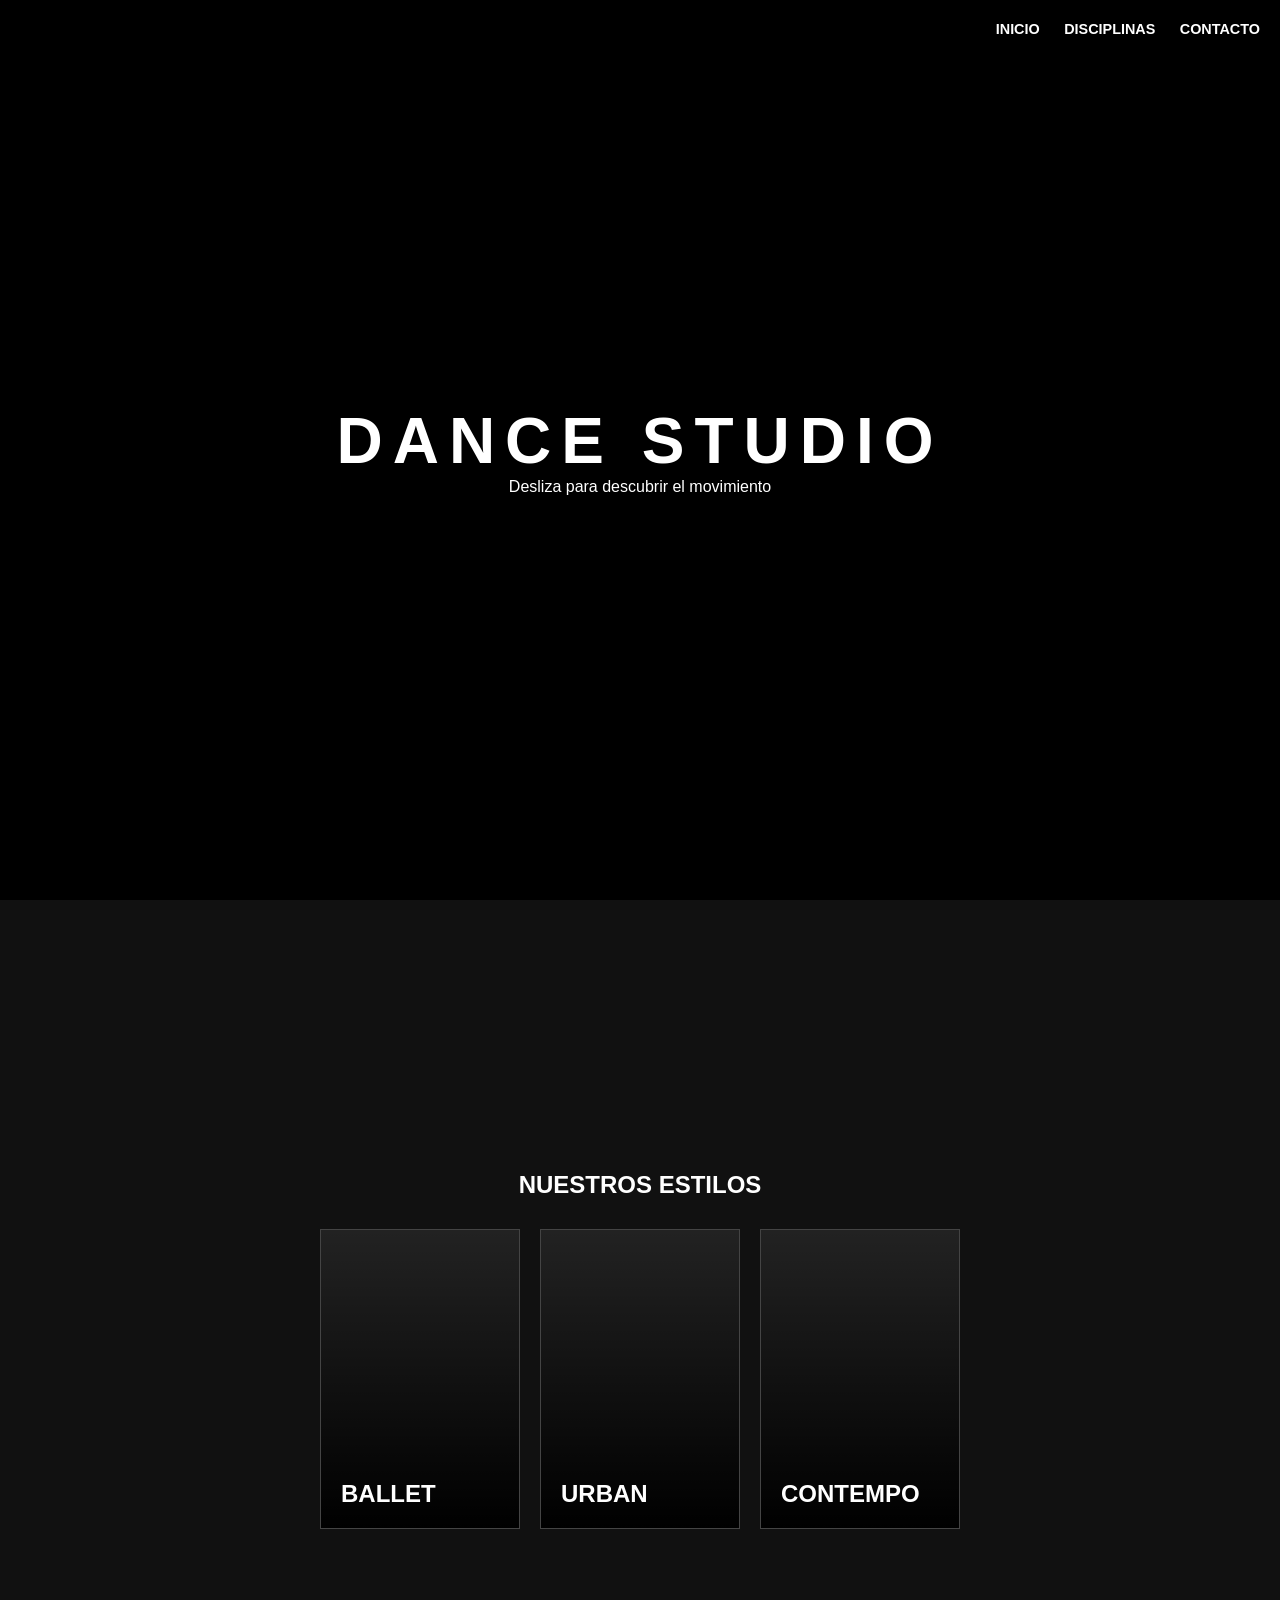
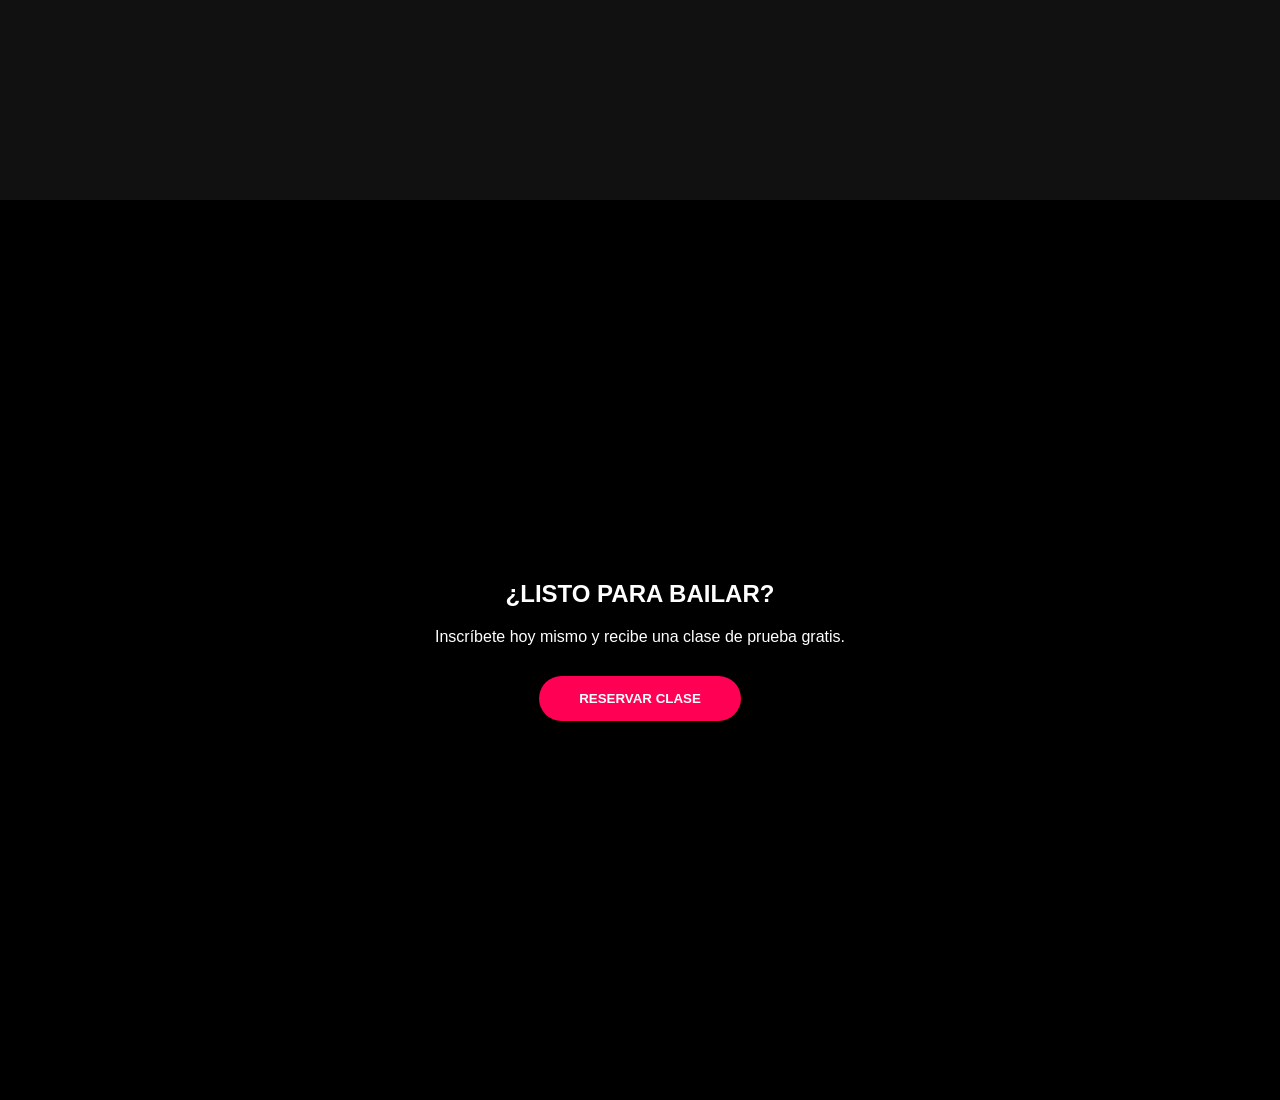
==== index.html @ d3e0ed10 "Add initial HTML structure for dance studio site Initial commit of the dance studio website layout w" ====
<!DOCTYPE html>
<html lang="es">
<head>
    <meta charset="UTF-8">
    <title>Academia de Danza | Flow</title>
    <style>
        /* CONFIGURACIÓN BÁSICA */
        * { margin: 0; padding: 0; box-sizing: border-box; }
        body {
            font-family: 'Arial', sans-serif;
            background: #000;
            color: white;
            /* Esto hace que el scroll se detenga "pegado" en cada sección */
            scroll-snap-type: y mandatory;
            overflow-y: scroll;
            height: 100vh;
        }

        section {
            height: 100vh;
            display: flex;
            flex-direction: column;
            align-items: center;
            justify-content: center;
            scroll-snap-align: start; /* El "iman" del scroll */
            position: relative;
            padding: 20px;
        }

        /* SECCIÓN 1: BIENVENIDA (PARALLAX CSS) */
        .hero {
            background: linear-gradient(rgba(0,0,0,0.5), rgba(0,0,0,0.5)), 
                        url('https://images.unsplash.com/photo-1508700115892-45ecd05ae2ad?q=80&w=1000');
            background-size: cover;
            background-attachment: fixed; /* Esto crea el efecto Parallax básico */
            background-position: center;
        }

        .hero h1 {
            font-size: 4rem;
            letter-spacing: 10px;
            animation: aparecer 2s ease-out;
        }

        /* SECCIÓN 2: ESTILOS (SELECTOR INTERACTIVO) */
        .estilos { background: #111; }

        .contenedor-cartas {
            display: flex;
            gap: 20px;
            margin-top: 30px;
        }

        .carta {
            width: 200px;
            height: 300px;
            background: #222;
            border: 1px solid #444;
            display: flex;
            align-items: flex-end;
            padding: 20px;
            transition: all 0.5s ease; /* La magia de la interacción */
            cursor: pointer;
            position: relative;
            overflow: hidden;
        }

        /* Al pasar el mouse, la carta se estira */
        .carta:hover {
            width: 350px;
            border-color: #ff0055;
            box-shadow: 0 0 20px #ff0055;
        }

        .carta h3 {
            z-index: 2;
            font-size: 1.5rem;
        }

        /* Animación simple */
        @keyframes aparecer {
            from { opacity: 0; transform: translateY(30px); }
            to { opacity: 1; transform: translateY(0); }
        }

        /* MENÚ DE NAVEGACIÓN FIJO */
        nav {
            position: fixed;
            top: 20px;
            right: 20px;
            z-index: 100;
        }

        nav a {
            color: white;
            text-decoration: none;
            margin-left: 20px;
            font-weight: bold;
            font-size: 0.9rem;
            border-bottom: 2px solid transparent;
            transition: 0.3s;
        }

        nav a:hover { border-color: #ff0055; }

    </style>
</head>
<body>

    <nav>
        <a href="#inicio">INICIO</a>
        <a href="#estilos">DISCIPLINAS</a>
        <a href="#contacto">CONTACTO</a>
    </nav>

    <section id="inicio" class="hero">
        <h1>DANCE STUDIO</h1>
        <p>Desliza para descubrir el movimiento</p>
    </section>

    <section id="estilos" class="estilos">
        <h2>NUESTROS ESTILOS</h2>
        <div class="contenedor-cartas">
            <div class="carta" style="background-image: linear-gradient(transparent, black), url('https://images.unsplash.com/photo-1518834107812-67b0b7c58434?w=400'); background-size: cover;">
                <h3>BALLET</h3>
            </div>
            <div class="carta" style="background-image: linear-gradient(transparent, black), url('https://images.unsplash.com/photo-1535525153412-5a42439a210d?w=400'); background-size: cover;">
                <h3>URBAN</h3>
            </div>
            <div class="carta" style="background-image: linear-gradient(transparent, black), url('https://images.unsplash.com/photo-1508700115892-45ecd05ae2ad?w=400'); background-size: cover;">
                <h3>CONTEMPO</h3>
            </div>
        </div>
    </section>

    <section id="contacto">
        <h2>¿LISTO PARA BAILAR?</h2>
        <p style="margin-top: 20px;">Inscríbete hoy mismo y recibe una clase de prueba gratis.</p>
        <button style="margin-top: 30px; padding: 15px 40px; background: #ff0055; border: none; color: white; font-weight: bold; cursor: pointer; border-radius: 50px;">RESERVAR CLASE</button>
    </section>

</body>
</html>
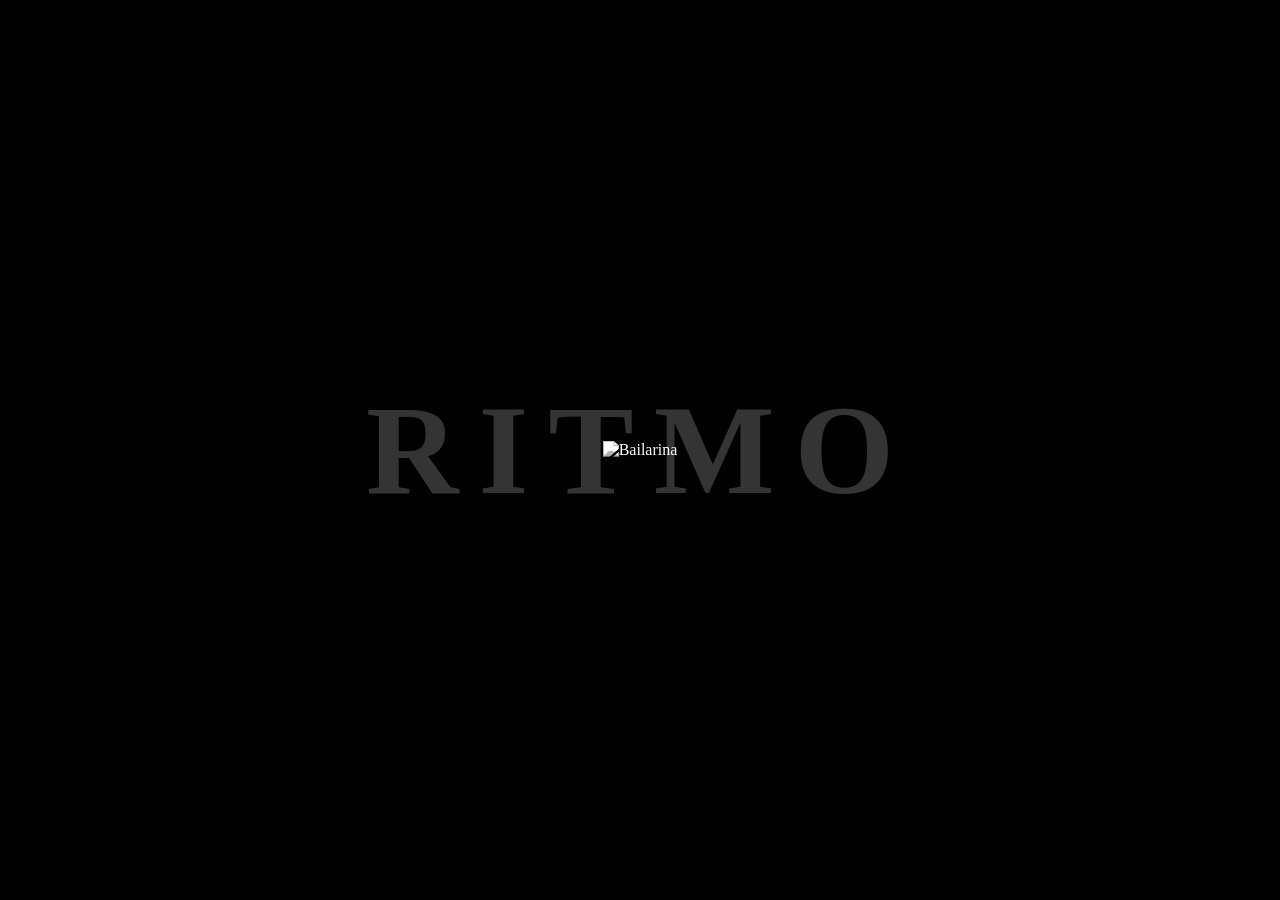
==== commit ef8da691: "Rename metaforico.html to index.html" ====
--- a/index.html
+++ b/index.html
@@ -2,142 +2,44 @@
 <html lang="es">
 <head>
     <meta charset="UTF-8">
-    <title>Academia de Danza | Flow</title>
-    <style>
-        /* CONFIGURACIÓN BÁSICA */
-        * { margin: 0; padding: 0; box-sizing: border-box; }
-        body {
-            font-family: 'Arial', sans-serif;
-            background: #000;
-            color: white;
-            /* Esto hace que el scroll se detenga "pegado" en cada sección */
-            scroll-snap-type: y mandatory;
-            overflow-y: scroll;
-            height: 100vh;
-        }
-
-        section {
-            height: 100vh;
-            display: flex;
-            flex-direction: column;
-            align-items: center;
-            justify-content: center;
-            scroll-snap-align: start; /* El "iman" del scroll */
-            position: relative;
-            padding: 20px;
-        }
-
-        /* SECCIÓN 1: BIENVENIDA (PARALLAX CSS) */
-        .hero {
-            background: linear-gradient(rgba(0,0,0,0.5), rgba(0,0,0,0.5)), 
-                        url('https://images.unsplash.com/photo-1508700115892-45ecd05ae2ad?q=80&w=1000');
-            background-size: cover;
-            background-attachment: fixed; /* Esto crea el efecto Parallax básico */
-            background-position: center;
-        }
-
-        .hero h1 {
-            font-size: 4rem;
-            letter-spacing: 10px;
-            animation: aparecer 2s ease-out;
-        }
-
-        /* SECCIÓN 2: ESTILOS (SELECTOR INTERACTIVO) */
-        .estilos { background: #111; }
-
-        .contenedor-cartas {
-            display: flex;
-            gap: 20px;
-            margin-top: 30px;
-        }
-
-        .carta {
-            width: 200px;
-            height: 300px;
-            background: #222;
-            border: 1px solid #444;
-            display: flex;
-            align-items: flex-end;
-            padding: 20px;
-            transition: all 0.5s ease; /* La magia de la interacción */
-            cursor: pointer;
-            position: relative;
-            overflow: hidden;
-        }
-
-        /* Al pasar el mouse, la carta se estira */
-        .carta:hover {
-            width: 350px;
-            border-color: #ff0055;
-            box-shadow: 0 0 20px #ff0055;
-        }
-
-        .carta h3 {
-            z-index: 2;
-            font-size: 1.5rem;
-        }
-
-        /* Animación simple */
-        @keyframes aparecer {
-            from { opacity: 0; transform: translateY(30px); }
-            to { opacity: 1; transform: translateY(0); }
-        }
-
-        /* MENÚ DE NAVEGACIÓN FIJO */
-        nav {
-            position: fixed;
-            top: 20px;
-            right: 20px;
-            z-index: 100;
-        }
-
-        nav a {
-            color: white;
-            text-decoration: none;
-            margin-left: 20px;
-            font-weight: bold;
-            font-size: 0.9rem;
-            border-bottom: 2px solid transparent;
-            transition: 0.3s;
-        }
-
-        nav a:hover { border-color: #ff0055; }
-
-    </style>
+    <meta name="viewport" content="width=device-width, initial-scale=1.0">
+    <title>Academia Metafórica | El Movimiento</title>
+    
+    <link rel="stylesheet" href="style.css">
 </head>
 <body>
 
-    <nav>
-        <a href="#inicio">INICIO</a>
-        <a href="#estilos">DISCIPLINAS</a>
-        <a href="#contacto">CONTACTO</a>
-    </nav>
+    <div class="parallax-container">
+        
+        <div class="parallax-layer layer-bg"></div>
 
-    <section id="inicio" class="hero">
-        <h1>DANCE STUDIO</h1>
-        <p>Desliza para descubrir el movimiento</p>
-    </section>
+        <div class="parallax-layer layer-text">
+            <h1>RITMO</h1>
+        </div>
 
-    <section id="estilos" class="estilos">
-        <h2>NUESTROS ESTILOS</h2>
-        <div class="contenedor-cartas">
-            <div class="carta" style="background-image: linear-gradient(transparent, black), url('https://images.unsplash.com/photo-1518834107812-67b0b7c58434?w=400'); background-size: cover;">
-                <h3>BALLET</h3>
-            </div>
-            <div class="carta" style="background-image: linear-gradient(transparent, black), url('https://images.unsplash.com/photo-1535525153412-5a42439a210d?w=400'); background-size: cover;">
-                <h3>URBAN</h3>
-            </div>
-            <div class="carta" style="background-image: linear-gradient(transparent, black), url('https://images.unsplash.com/photo-1508700115892-45ecd05ae2ad?w=400'); background-size: cover;">
-                <h3>CONTEMPO</h3>
+        <div class="parallax-layer layer-dancer">
+            <img src="https://images.unsplash.com/photo-1508700115892-45ecd05ae2ad?q=80&w=800" alt="Bailarina">
+        </div>
+
+        <div class="content-section">
+            <h2>NUESTRA FILOSOFÍA</h2>
+            <div class="grid-conceptos">
+                <div class="concepto">
+                    <h3>EL CUERPO</h3>
+                    <p>"Buscamos la consciencia de cada músculo, convirtiendo la anatomía en un instrumento de expresión pura."</p>
+                </div>
+                <div class="concepto">
+                    <h3>EL ESPACIO</h3>
+                    <p>"No solo nos movemos en el escenario, esculpimos el aire a nuestro alrededor con cada coreografía."</p>
+                </div>
+                <div class="concepto">
+                    <h3>EL TIEMPO</h3>
+                    <p>"Domina el silencio entre los beats. Bailar es controlar el flujo del tiempo con el movimiento."</p>
+                </div>
             </div>
         </div>
-    </section>
 
-    <section id="contacto">
-        <h2>¿LISTO PARA BAILAR?</h2>
-        <p style="margin-top: 20px;">Inscríbete hoy mismo y recibe una clase de prueba gratis.</p>
-        <button style="margin-top: 30px; padding: 15px 40px; background: #ff0055; border: none; color: white; font-weight: bold; cursor: pointer; border-radius: 50px;">RESERVAR CLASE</button>
-    </section>
+    </div>
 
 </body>
 </html>
--- a/style.css
+++ b/style.css
@@ -0,0 +1,120 @@
+/* =========================================
+   1. CONFIGURACIÓN DEL "ESCENARIO" 3D
+========================================= */
+body, html {
+    margin: 0;
+    padding: 0;
+    height: 100%;
+    overflow: hidden; /* Oculta el scroll general del body */
+    background-color: #050505;
+    color: white;
+    font-family: 'Times New Roman', Times, serif; /* Tipografía clásica/artística */
+}
+
+/* Contenedor principal que activa la cámara 3D */
+.parallax-container {
+    perspective: 1px; /* Crea la profundidad de campo */
+    height: 100vh;
+    overflow-x: hidden;
+    overflow-y: auto; /* El scroll sucede internamente aquí */
+}
+
+/* =========================================
+   2. DEFINICIÓN DE CAPAS PARALLAX
+========================================= */
+.parallax-layer {
+    position: absolute;
+    top: 0; right: 0; bottom: 0; left: 0;
+    display: flex;
+    align-items: center;
+    justify-content: center;
+    pointer-events: none; /* Permite hacer clic a través de las capas */
+}
+
+/* --- CAPA 1: EL FONDO PROFUNDO (MÁS LENTO) --- */
+.layer-bg {
+    transform: translateZ(-2px) scale(3); /* Se aleja y se agranda para cubrir la pantalla */
+    z-index: 1;
+    background-image: 
+        linear-gradient(rgba(0,0,0,0.8), rgba(0,0,0,0.5)),
+        url('https://images.unsplash.com/photo-1547153760-18fc86324498?q=80&w=1600'); 
+    background-size: cover;
+    background-position: center;
+}
+
+/* --- CAPA 2: EL TEXTO EVOCADOR (VELOCIDAD MEDIA) --- */
+.layer-text {
+    transform: translateZ(-1px) scale(2); /* Profundidad intermedia */
+    z-index: 2;
+    text-align: center;
+}
+
+.layer-text h1 {
+    font-size: 8rem;
+    text-transform: uppercase;
+    letter-spacing: 20px;
+    opacity: 0.2; /* Efecto semitransparente / fantasma */
+    margin: 0;
+}
+
+/* --- CAPA 3: LA FIGURA HUMANA (VELOCIDAD NORMAL) --- */
+.layer-dancer {
+    transform: translateZ(0); /* Primer plano, se mueve con el scroll normal */
+    z-index: 3;
+    mix-blend-mode: screen; /* Fusión artística de luces con el fondo */
+}
+
+.layer-dancer img {
+    max-height: 80vh;
+    filter: grayscale(100%) brightness(1.2);
+    /* Degradado para desvanecer la parte inferior de la imagen */
+    mask-image: linear-gradient(to bottom, black 80%, transparent 100%);
+    -webkit-mask-image: linear-gradient(to bottom, black 80%, transparent 100%);
+}
+
+/* =========================================
+   3. SECCIÓN DE CONTENIDO (FUERA DEL 3D)
+========================================= */
+.content-section {
+    position: relative;
+    z-index: 10; /* Se asegura de pasar por encima del escenario parallax */
+    background: #050505;
+    padding: 100px 10%;
+    margin-top: 100vh; /* Empuja el contenido para que empiece después de la portada */
+}
+
+.content-section h2 {
+    font-size: 3rem;
+    border-bottom: 1px solid rgba(255,255,255,0.2);
+    padding-bottom: 20px;
+    margin-bottom: 40px;
+    font-weight: normal;
+}
+
+.grid-conceptos {
+    display: flex;
+    gap: 40px;
+}
+
+.concepto {
+    flex: 1;
+    padding: 20px;
+    border-left: 1px solid rgba(255,255,255,0.1);
+    transition: 0.3s; /* Transición suave para el hover */
+}
+
+.concepto:hover {
+    background: rgba(255,255,255,0.03);
+    border-left-color: white; /* Ilumina el borde izquierdo al pasar el mouse */
+}
+
+.concepto h3 { 
+    font-size: 1.5rem; 
+    margin-bottom: 15px; 
+}
+
+.concepto p { 
+    line-height: 1.8; 
+    color: #ccc; 
+    font-style: italic;
+}
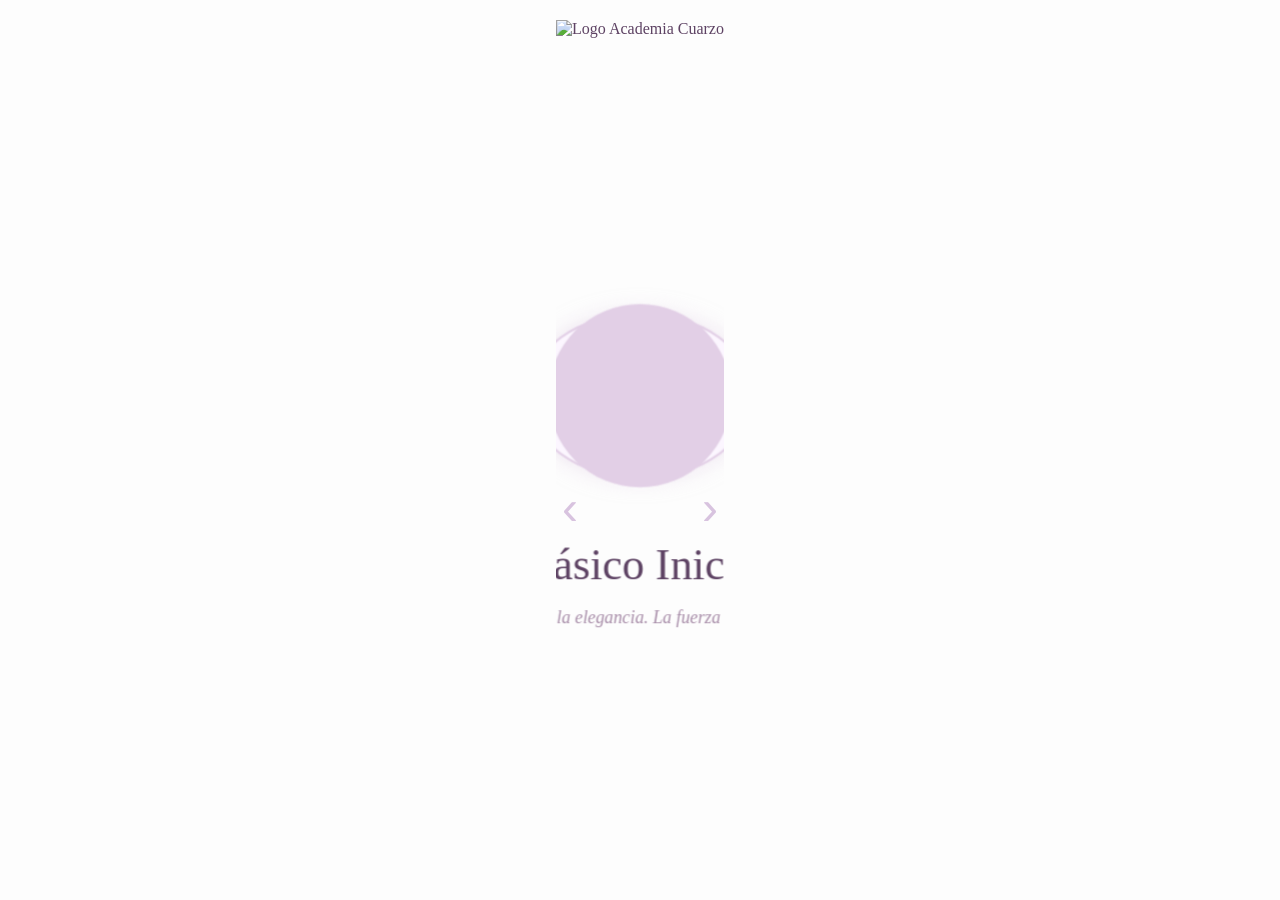
==== commit 2d413835: "Update title and add styles for carousel layout" ====
--- a/index.html
+++ b/index.html
@@ -3,43 +3,257 @@
 <head>
     <meta charset="UTF-8">
     <meta name="viewport" content="width=device-width, initial-scale=1.0">
-    <title>Academia Metafórica | El Movimiento</title>
-    
-    <link rel="stylesheet" href="style.css">
+    <title>Academia Cuarzo | Movimiento Etéreo</title>
+    <style>
+        /* --- CONFIGURACIÓN GENERAL --- */
+        body, html {
+            margin: 0;
+            padding: 0;
+            height: 100%;
+            overflow: hidden;
+            background-color: #fdfdfd; /* Fondo casi blanco */
+            color: #5d4263; /* Color de texto malva delicado */
+            font-family: 'Times New Roman', Times, serif; /* Tipografía elegante */
+            display: flex;
+            flex-direction: column;
+            align-items: center;
+        }
+
+        /* --- HEADER Y LOGO --- */
+        header {
+            width: 100%;
+            padding: 20px 0;
+            text-align: center;
+            background-color: rgba(253, 253, 253, 0.95);
+            z-index: 100;
+        }
+
+        header img {
+            max-height: 50px;
+        }
+
+        /* --- CARRUSEL CENTRAL METAFÓRICO --- */
+        .carrusel-container {
+            flex: 1;
+            width: 100%;
+            display: flex;
+            align-items: center;
+            justify-content: center;
+            perspective: 1000px;
+            overflow: hidden;
+            position: relative;
+        }
+
+        /* Objeto central dinámico (Cristal de Cuarzo y Bailarina Etérea) */
+        .carrusel-item {
+            position: absolute;
+            width: 300px;
+            height: 300px;
+            transform-style: preserve-3d;
+            transition: transform 1s ease, opacity 1s ease;
+            opacity: 0;
+            pointer-events: none; /* Dejamos pasar clics al fondo si es necesario */
+            display: flex;
+            flex-direction: column;
+            align-items: center;
+            justify-content: center;
+        }
+
+        .active {
+            opacity: 1;
+            transform: translateZ(100px);
+            pointer-events: auto;
+        }
+
+        /* Marcador de posición para el cristal de cuarzo central */
+        .quartz-facets {
+            width: 200px;
+            height: 200px;
+            background-color: #fcf6ff;
+            border-radius: 50%;
+            border: 2px solid #e2cfe6;
+            box-shadow: 0 0 20px rgba(226, 207, 230, 0.5);
+            margin-bottom: 20px;
+            position: relative;
+        }
+
+        /* Marcador de posición para la silueta etérea del bailarín */
+        .dancer-silhouette {
+            position: absolute;
+            top: 50%;
+            left: 50%;
+            transform: translate(-50%, -50%);
+            width: 150px;
+            height: 150px;
+            background-color: #e2cfe6;
+            border-radius: 50%;
+            opacity: 0.5;
+            transition: opacity 1s ease, transform 1s ease;
+        }
+
+        .active .dancer-silhouette {
+            opacity: 1;
+            transform: translate(-50%, -50%) scale(1.1);
+        }
+
+        /* --- NAVEGACIÓN Y TEXTO DINÁMICO --- */
+        .nav-buttons {
+            position: absolute;
+            top: 50%;
+            width: 100%;
+            display: flex;
+            justify-content: space-between;
+            padding: 0 5%;
+            z-index: 10;
+        }
+
+        .nav-btn {
+            background: none;
+            border: none;
+            font-size: 3rem;
+            color: #d8c3df;
+            cursor: pointer;
+            transition: color 0.3s ease;
+        }
+
+        .nav-btn:hover {
+            color: #5d4263;
+        }
+
+        /* Texto de la disciplina (animación de escritura) */
+        .discipline-text {
+            text-align: center;
+            opacity: 0;
+            transition: opacity 1s ease, transform 1s ease;
+            transform: translateY(20px);
+        }
+
+        .active .discipline-text {
+            opacity: 1;
+            transform: translateY(0);
+        }
+
+        .discipline-text h2 {
+            font-size: 2.5rem;
+            font-weight: normal;
+            margin-bottom: 10px;
+        }
+
+        .discipline-text p {
+            font-size: 1rem;
+            font-style: italic;
+            color: #a68ba7;
+        }
+
+        /* --- EFECTO DE BARRIDO DE LA BAILARINA (USO DE PSEUDO-ELEMENTOS) --- */
+        .sweep-effect::before {
+            content: '';
+            position: absolute;
+            top: 0;
+            left: 0;
+            width: 100%;
+            height: 100%;
+            background-color: rgba(226, 207, 230, 0.8);
+            opacity: 0;
+            transition: opacity 1s ease;
+            pointer-events: none;
+            z-index: 5;
+        }
+
+        .active.sweep-effect::before {
+            animation: sweepAnimation 1s forwards;
+        }
+
+        @keyframes sweepAnimation {
+            0% { opacity: 0.8; transform: translateX(-100%); }
+            100% { opacity: 0; transform: translateX(0); }
+        }
+
+    </style>
 </head>
 <body>
 
-    <div class="parallax-container">
-        
-        <div class="parallax-layer layer-bg"></div>
-
-        <div class="parallax-layer layer-text">
-            <h1>RITMO</h1>
-        </div>
-
-        <div class="parallax-layer layer-dancer">
-            <img src="https://images.unsplash.com/photo-1508700115892-45ecd05ae2ad?q=80&w=800" alt="Bailarina">
-        </div>
-
-        <div class="content-section">
-            <h2>NUESTRA FILOSOFÍA</h2>
-            <div class="grid-conceptos">
-                <div class="concepto">
-                    <h3>EL CUERPO</h3>
-                    <p>"Buscamos la consciencia de cada músculo, convirtiendo la anatomía en un instrumento de expresión pura."</p>
-                </div>
-                <div class="concepto">
-                    <h3>EL ESPACIO</h3>
-                    <p>"No solo nos movemos en el escenario, esculpimos el aire a nuestro alrededor con cada coreografía."</p>
-                </div>
-                <div class="concepto">
-                    <h3>EL TIEMPO</h3>
-                    <p>"Domina el silencio entre los beats. Bailar es controlar el flujo del tiempo con el movimiento."</p>
-                </div>
-            </div>
-        </div>
-
+    <header>
+        <img src="https://via.placeholder.com/150x50?text=Academia+Cuarzo" alt="Logo Academia Cuarzo">
+    </header>
+
+    <div class="carrusel-container">
+        <div class="carrusel-item active sweep-effect" id="carrusel-item-0">
+            <div class="quartz-facets">
+                <div class="dancer-silhouette"></div>
+            </div>
+            <div class="discipline-text">
+                <h2>Clásico Inicial</h2>
+                <p>La base de la elegancia. La fuerza del cuerpo.</p>
+            </div>
+        </div>
+
+        <div class="carrusel-item" id="carrusel-item-1">
+            <div class="quartz-facets">
+                <div class="dancer-silhouette" style="background-color: #f7e6d7;"></div>
+            </div>
+            <div class="discipline-text">
+                <h2>Jazz Fusion</h2>
+                <p>La energía del ritmo. La explosión del movimiento.</p>
+            </div>
+        </div>
+
+        <div class="carrusel-item" id="carrusel-item-2">
+            <div class="quartz-facets">
+                <div class="dancer-silhouette" style="background-color: #d1e4e3;"></div>
+            </div>
+            <div class="discipline-text">
+                <h2>Contemporáneo</h2>
+                <p>La libertad de expresión. La profundidad de la emoción.</p>
+            </div>
+        </div>
+
+        <div class="carrusel-item" id="carrusel-item-3">
+            <div class="quartz-facets">
+                <div class="dancer-silhouette" style="background-color: #fce4dc;"></div>
+            </div>
+            <div class="discipline-text">
+                <h2>Heels</h2>
+                <p>La sofisticación del estilo. La fuerza de la feminidad.</p>
+            </div>
+        </div>
+
+        <div class="nav-buttons">
+            <button class="nav-btn prev" id="prevBtn">&#8249;</button>
+            <button class="nav-btn next" id="nextBtn">&#8250;</button>
+        </div>
     </div>
+
+    <script>
+        const carruselItems = document.querySelectorAll('.carrusel-item');
+        const prevBtn = document.getElementById('prevBtn');
+        const nextBtn = document.getElementById('nextBtn');
+        let currentItem = 0;
+
+        function updateCarrusel() {
+            carruselItems.forEach((item, index) => {
+                if (index === currentItem) {
+                    item.classList.add('active');
+                } else {
+                    item.classList.remove('active');
+                }
+            });
+        }
+
+        prevBtn.addEventListener('click', () => {
+            currentItem = (currentItem - 1 + carruselItems.length) % carruselItems.length;
+            updateCarrusel();
+        });
+
+        nextBtn.addEventListener('click', () => {
+            currentItem = (currentItem + 1) % carruselItems.length;
+            updateCarrusel();
+        });
+
+        // Inicializar el carrusel
+        updateCarrusel();
+
+    </script>
 
 </body>
 </html>
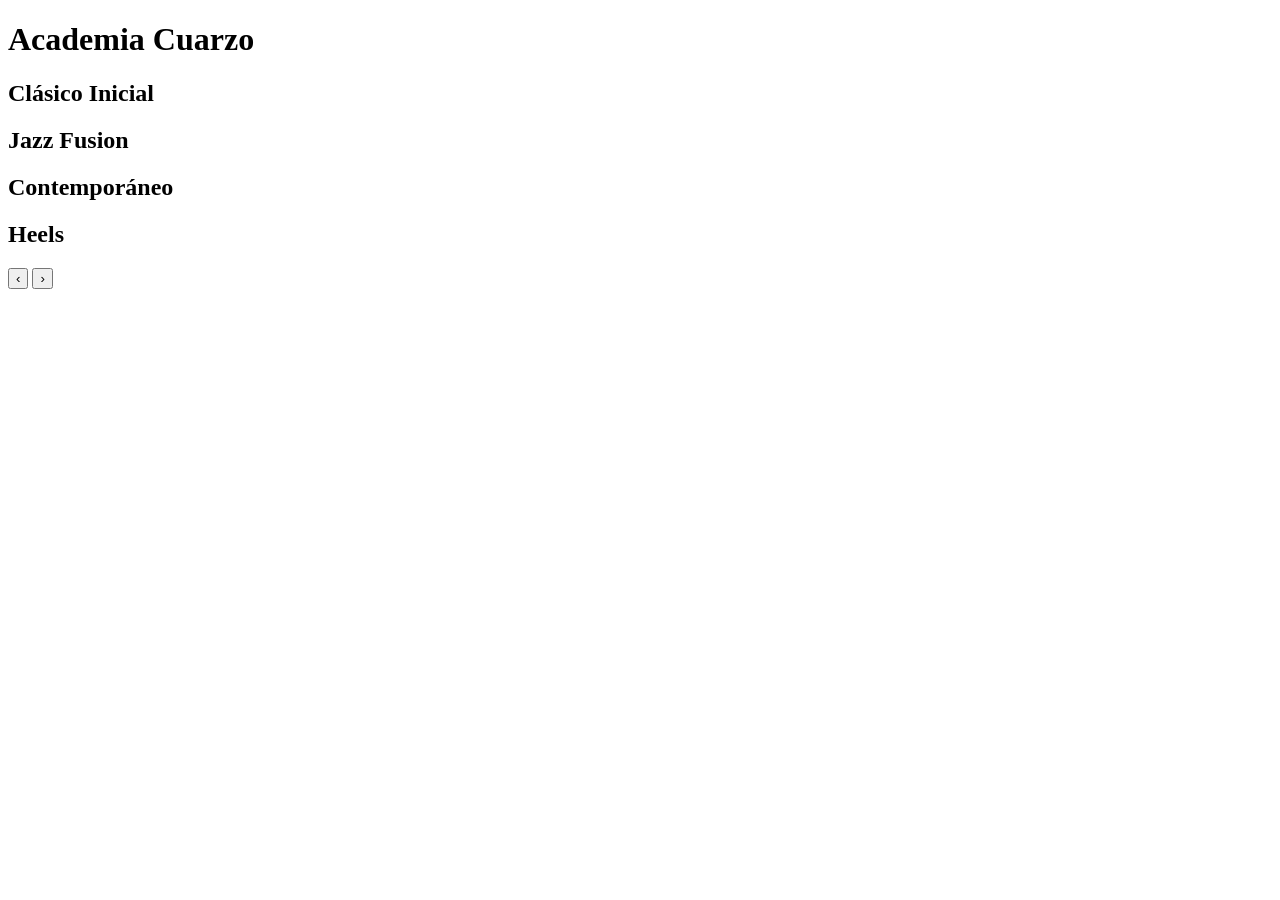
==== commit 1b212ac6: "Refactor carousel structure and update titles" ====
--- a/index.html
+++ b/index.html
@@ -3,256 +3,65 @@
 <head>
     <meta charset="UTF-8">
     <meta name="viewport" content="width=device-width, initial-scale=1.0">
-    <title>Academia Cuarzo | Movimiento Etéreo</title>
-    <style>
-        /* --- CONFIGURACIÓN GENERAL --- */
-        body, html {
-            margin: 0;
-            padding: 0;
-            height: 100%;
-            overflow: hidden;
-            background-color: #fdfdfd; /* Fondo casi blanco */
-            color: #5d4263; /* Color de texto malva delicado */
-            font-family: 'Times New Roman', Times, serif; /* Tipografía elegante */
-            display: flex;
-            flex-direction: column;
-            align-items: center;
-        }
-
-        /* --- HEADER Y LOGO --- */
-        header {
-            width: 100%;
-            padding: 20px 0;
-            text-align: center;
-            background-color: rgba(253, 253, 253, 0.95);
-            z-index: 100;
-        }
-
-        header img {
-            max-height: 50px;
-        }
-
-        /* --- CARRUSEL CENTRAL METAFÓRICO --- */
-        .carrusel-container {
-            flex: 1;
-            width: 100%;
-            display: flex;
-            align-items: center;
-            justify-content: center;
-            perspective: 1000px;
-            overflow: hidden;
-            position: relative;
-        }
-
-        /* Objeto central dinámico (Cristal de Cuarzo y Bailarina Etérea) */
-        .carrusel-item {
-            position: absolute;
-            width: 300px;
-            height: 300px;
-            transform-style: preserve-3d;
-            transition: transform 1s ease, opacity 1s ease;
-            opacity: 0;
-            pointer-events: none; /* Dejamos pasar clics al fondo si es necesario */
-            display: flex;
-            flex-direction: column;
-            align-items: center;
-            justify-content: center;
-        }
-
-        .active {
-            opacity: 1;
-            transform: translateZ(100px);
-            pointer-events: auto;
-        }
-
-        /* Marcador de posición para el cristal de cuarzo central */
-        .quartz-facets {
-            width: 200px;
-            height: 200px;
-            background-color: #fcf6ff;
-            border-radius: 50%;
-            border: 2px solid #e2cfe6;
-            box-shadow: 0 0 20px rgba(226, 207, 230, 0.5);
-            margin-bottom: 20px;
-            position: relative;
-        }
-
-        /* Marcador de posición para la silueta etérea del bailarín */
-        .dancer-silhouette {
-            position: absolute;
-            top: 50%;
-            left: 50%;
-            transform: translate(-50%, -50%);
-            width: 150px;
-            height: 150px;
-            background-color: #e2cfe6;
-            border-radius: 50%;
-            opacity: 0.5;
-            transition: opacity 1s ease, transform 1s ease;
-        }
-
-        .active .dancer-silhouette {
-            opacity: 1;
-            transform: translate(-50%, -50%) scale(1.1);
-        }
-
-        /* --- NAVEGACIÓN Y TEXTO DINÁMICO --- */
-        .nav-buttons {
-            position: absolute;
-            top: 50%;
-            width: 100%;
-            display: flex;
-            justify-content: space-between;
-            padding: 0 5%;
-            z-index: 10;
-        }
-
-        .nav-btn {
-            background: none;
-            border: none;
-            font-size: 3rem;
-            color: #d8c3df;
-            cursor: pointer;
-            transition: color 0.3s ease;
-        }
-
-        .nav-btn:hover {
-            color: #5d4263;
-        }
-
-        /* Texto de la disciplina (animación de escritura) */
-        .discipline-text {
-            text-align: center;
-            opacity: 0;
-            transition: opacity 1s ease, transform 1s ease;
-            transform: translateY(20px);
-        }
-
-        .active .discipline-text {
-            opacity: 1;
-            transform: translateY(0);
-        }
-
-        .discipline-text h2 {
-            font-size: 2.5rem;
-            font-weight: normal;
-            margin-bottom: 10px;
-        }
-
-        .discipline-text p {
-            font-size: 1rem;
-            font-style: italic;
-            color: #a68ba7;
-        }
-
-        /* --- EFECTO DE BARRIDO DE LA BAILARINA (USO DE PSEUDO-ELEMENTOS) --- */
-        .sweep-effect::before {
-            content: '';
-            position: absolute;
-            top: 0;
-            left: 0;
-            width: 100%;
-            height: 100%;
-            background-color: rgba(226, 207, 230, 0.8);
-            opacity: 0;
-            transition: opacity 1s ease;
-            pointer-events: none;
-            z-index: 5;
-        }
-
-        .active.sweep-effect::before {
-            animation: sweepAnimation 1s forwards;
-        }
-
-        @keyframes sweepAnimation {
-            0% { opacity: 0.8; transform: translateX(-100%); }
-            100% { opacity: 0; transform: translateX(0); }
-        }
-
-    </style>
+    <title>Academia Cuarzo</title>
+    <link rel="stylesheet" href="estilo.css">
 </head>
 <body>
 
     <header>
-        <img src="https://via.placeholder.com/150x50?text=Academia+Cuarzo" alt="Logo Academia Cuarzo">
+        <h1 class="logo">Academia Cuarzo</h1>
     </header>
 
-    <div class="carrusel-container">
-        <div class="carrusel-item active sweep-effect" id="carrusel-item-0">
-            <div class="quartz-facets">
-                <div class="dancer-silhouette"></div>
-            </div>
-            <div class="discipline-text">
-                <h2>Clásico Inicial</h2>
-                <p>La base de la elegancia. La fuerza del cuerpo.</p>
-            </div>
+    <main class="carousel">
+        <div class="slide active">
+            <div class="dancer dancer-clasico"></div>
+            <h2 class="discipline">Clásico Inicial</h2>
+        </div>
+        
+        <div class="slide">
+            <div class="dancer dancer-jazz"></div>
+            <h2 class="discipline">Jazz Fusion</h2>
+        </div>
+        
+        <div class="slide">
+            <div class="dancer dancer-contemporaneo"></div>
+            <h2 class="discipline">Contemporáneo</h2>
+        </div>
+        
+        <div class="slide">
+            <div class="dancer dancer-heels"></div>
+            <h2 class="discipline">Heels</h2>
         </div>
 
-        <div class="carrusel-item" id="carrusel-item-1">
-            <div class="quartz-facets">
-                <div class="dancer-silhouette" style="background-color: #f7e6d7;"></div>
-            </div>
-            <div class="discipline-text">
-                <h2>Jazz Fusion</h2>
-                <p>La energía del ritmo. La explosión del movimiento.</p>
-            </div>
-        </div>
-
-        <div class="carrusel-item" id="carrusel-item-2">
-            <div class="quartz-facets">
-                <div class="dancer-silhouette" style="background-color: #d1e4e3;"></div>
-            </div>
-            <div class="discipline-text">
-                <h2>Contemporáneo</h2>
-                <p>La libertad de expresión. La profundidad de la emoción.</p>
-            </div>
-        </div>
-
-        <div class="carrusel-item" id="carrusel-item-3">
-            <div class="quartz-facets">
-                <div class="dancer-silhouette" style="background-color: #fce4dc;"></div>
-            </div>
-            <div class="discipline-text">
-                <h2>Heels</h2>
-                <p>La sofisticación del estilo. La fuerza de la feminidad.</p>
-            </div>
-        </div>
-
-        <div class="nav-buttons">
-            <button class="nav-btn prev" id="prevBtn">&#8249;</button>
-            <button class="nav-btn next" id="nextBtn">&#8250;</button>
-        </div>
-    </div>
+        <button id="prevBtn" class="nav-btn">&#8249;</button>
+        <button id="nextBtn" class="nav-btn">&#8250;</button>
+    </main>
 
     <script>
-        const carruselItems = document.querySelectorAll('.carrusel-item');
+        const slides = document.querySelectorAll('.slide');
         const prevBtn = document.getElementById('prevBtn');
         const nextBtn = document.getElementById('nextBtn');
-        let currentItem = 0;
+        let current = 0;
 
-        function updateCarrusel() {
-            carruselItems.forEach((item, index) => {
-                if (index === currentItem) {
-                    item.classList.add('active');
-                } else {
-                    item.classList.remove('active');
-                }
-            });
+        function updateSlide(newIndex) {
+            slides[current].classList.remove('active');
+            
+            // Este truco reinicia las animaciones de CSS al cambiar de diapositiva
+            void slides[newIndex].offsetWidth; 
+            
+            current = newIndex;
+            slides[current].classList.add('active');
         }
 
         prevBtn.addEventListener('click', () => {
-            currentItem = (currentItem - 1 + carruselItems.length) % carruselItems.length;
-            updateCarrusel();
+            let newIndex = (current === 0) ? slides.length - 1 : current - 1;
+            updateSlide(newIndex);
         });
 
         nextBtn.addEventListener('click', () => {
-            currentItem = (currentItem + 1) % carruselItems.length;
-            updateCarrusel();
+            let newIndex = (current === slides.length - 1) ? 0 : current + 1;
+            updateSlide(newIndex);
         });
-
-        // Inicializar el carrusel
-        updateCarrusel();
-
     </script>
 
 </body>
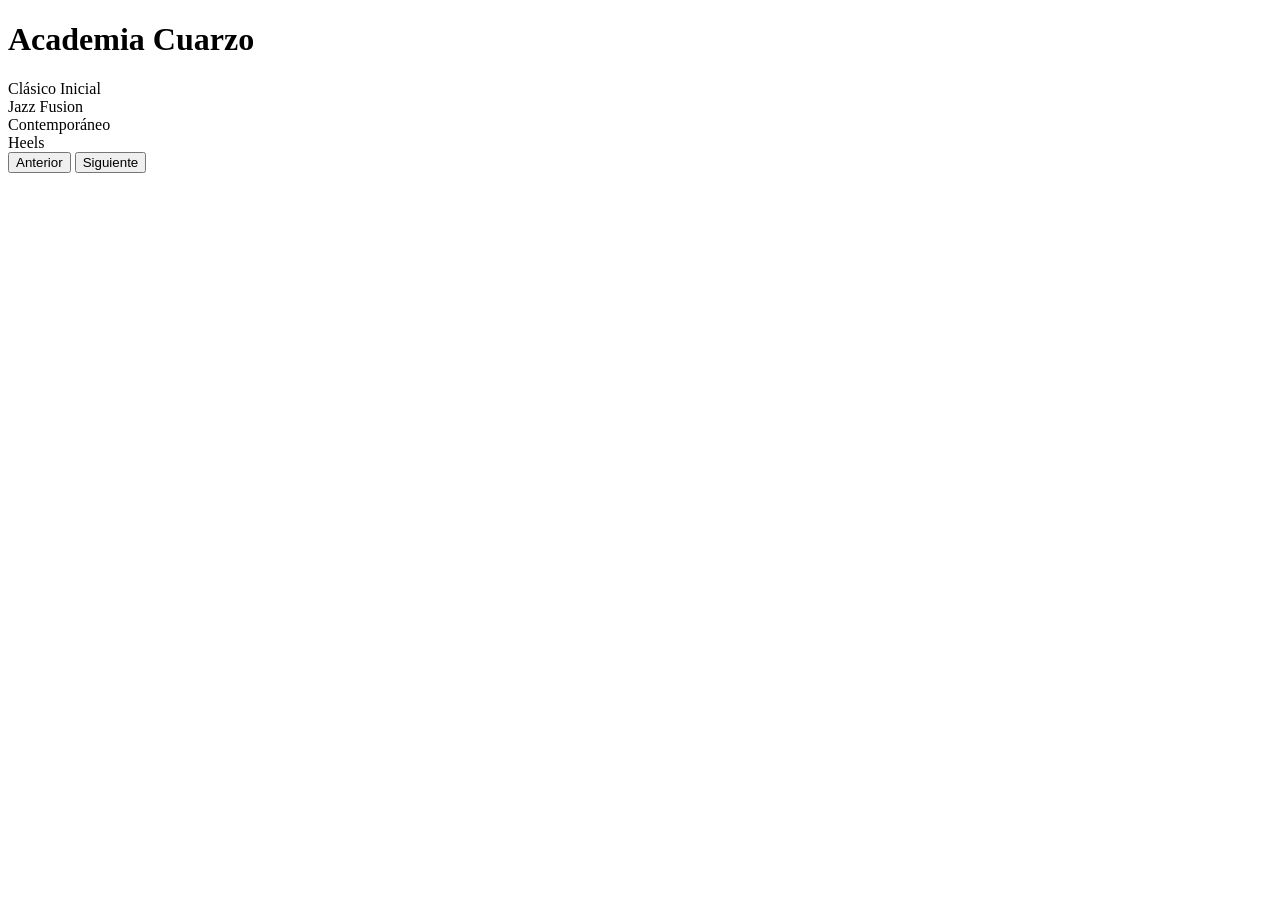
==== commit aa2d068f: "Update title and restructure carousel slides" ====
--- a/index.html
+++ b/index.html
@@ -3,65 +3,63 @@
 <head>
     <meta charset="UTF-8">
     <meta name="viewport" content="width=device-width, initial-scale=1.0">
-    <title>Academia Cuarzo</title>
+    <title>Academia Cuarzo | Interfaz Interactiva</title>
+    <link rel="preconnect" href="https://fonts.googleapis.com">
+    <link rel="preconnect" href="https://fonts.gstatic.com" crossorigin>
+    <link href="https://fonts.googleapis.com/css2?family=Merriweather:ital,wght@0,300;0,700;1,300&family=Montserrat:wght@300;400&display=swap" rel="stylesheet">
+    
     <link rel="stylesheet" href="estilo.css">
 </head>
 <body>
 
-    <header>
-        <h1 class="logo">Academia Cuarzo</h1>
+    <header class="header-static">
+        <h1>Academia Cuarzo</h1>
     </header>
 
-    <main class="carousel">
-        <div class="slide active">
-            <div class="dancer dancer-clasico"></div>
-            <h2 class="discipline">Clásico Inicial</h2>
-        </div>
+    <div class="carousel-viewport">
         
-        <div class="slide">
-            <div class="dancer dancer-jazz"></div>
-            <h2 class="discipline">Jazz Fusion</h2>
-        </div>
-        
-        <div class="slide">
-            <div class="dancer dancer-contemporaneo"></div>
-            <h2 class="discipline">Contemporáneo</h2>
-        </div>
-        
-        <div class="slide">
-            <div class="dancer dancer-heels"></div>
-            <h2 class="discipline">Heels</h2>
+        <div class="discipline-slide active" id="slide0">
+            <div class="dancer-sweep ballet"></div>
+            <div class="discipline-name">Clásico Inicial</div>
         </div>
 
-        <button id="prevBtn" class="nav-btn">&#8249;</button>
-        <button id="nextBtn" class="nav-btn">&#8250;</button>
-    </main>
+        <div class="discipline-slide" id="slide1">
+            <div class="dancer-sweep jazz"></div>
+            <div class="discipline-name">Jazz Fusion</div>
+        </div>
+
+        <div class="discipline-slide" id="slide2">
+            <div class="dancer-sweep contempo"></div>
+            <div class="discipline-name">Contemporáneo</div>
+        </div>
+
+        <div class="discipline-slide" id="slide3">
+            <div class="dancer-sweep heels"></div>
+            <div class="discipline-name">Heels</div>
+        </div>
+    </div>
+
+    <div class="nav-controls">
+        <button class="nav-btn" onclick="moveSlide(-1)">Anterior</button>
+        <button class="nav-btn" onclick="moveSlide(1)">Siguiente</button>
+    </div>
 
     <script>
-        const slides = document.querySelectorAll('.slide');
-        const prevBtn = document.getElementById('prevBtn');
-        const nextBtn = document.getElementById('nextBtn');
-        let current = 0;
+        let currentSlide = 0;
+        const slides = document.querySelectorAll('.discipline-slide');
 
-        function updateSlide(newIndex) {
-            slides[current].classList.remove('active');
+        function moveSlide(direction) {
+            // Quitamos la clase activa de la diapositiva actual
+            slides[currentSlide].classList.remove('active');
             
-            // Este truco reinicia las animaciones de CSS al cambiar de diapositiva
-            void slides[newIndex].offsetWidth; 
+            // Calculamos cuál es la siguiente diapositiva
+            currentSlide = (currentSlide + direction + slides.length) % slides.length;
             
-            current = newIndex;
-            slides[current].classList.add('active');
+            // Un pequeño retraso para que la animación se reinicie correctamente
+            setTimeout(() => {
+                slides[currentSlide].classList.add('active');
+            }, 10);
         }
-
-        prevBtn.addEventListener('click', () => {
-            let newIndex = (current === 0) ? slides.length - 1 : current - 1;
-            updateSlide(newIndex);
-        });
-
-        nextBtn.addEventListener('click', () => {
-            let newIndex = (current === slides.length - 1) ? 0 : current + 1;
-            updateSlide(newIndex);
-        });
     </script>
 
 </body>
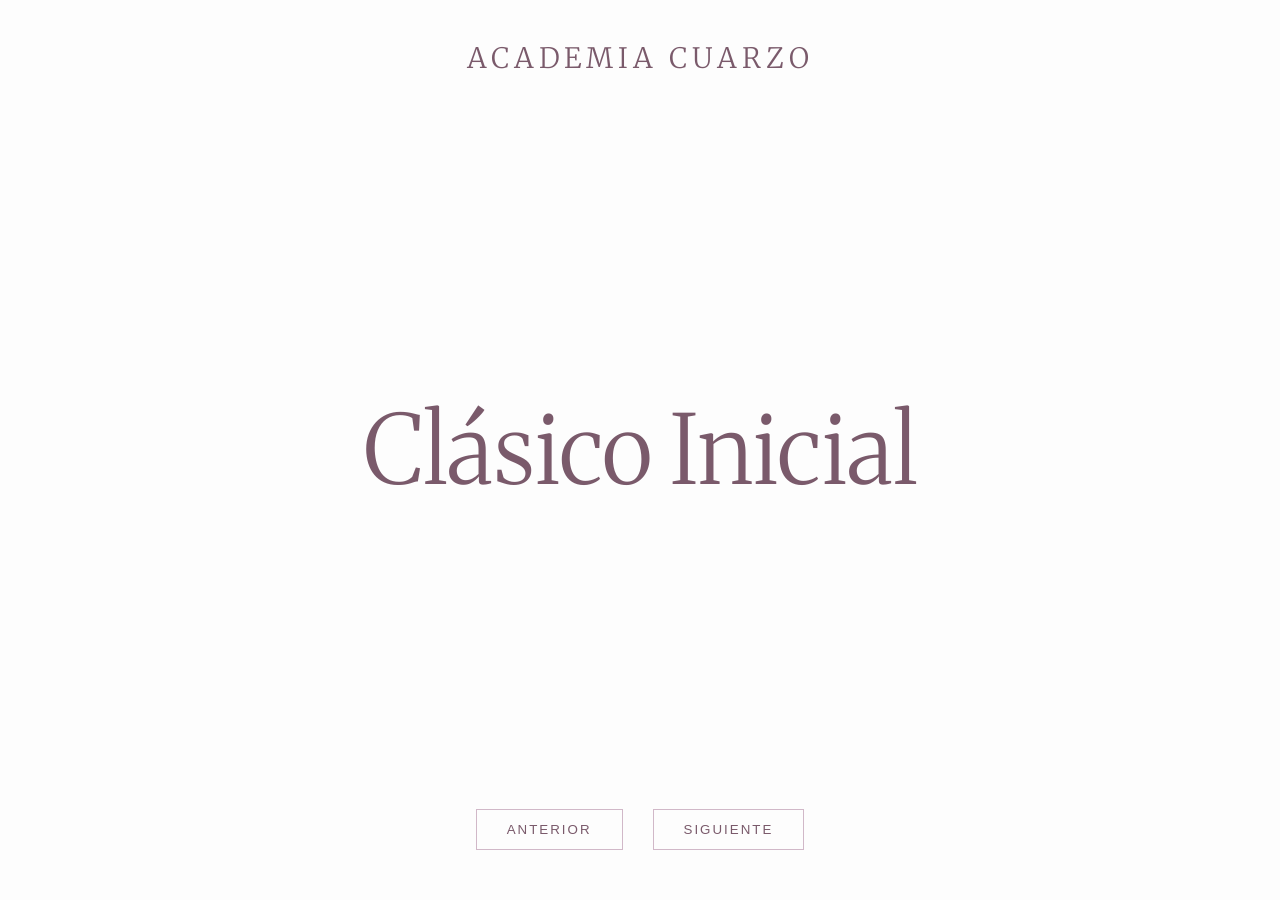
==== commit 767297f7: "Refactor carousel slide management in index.html" ====
--- a/index.html
+++ b/index.html
@@ -4,11 +4,151 @@
     <meta charset="UTF-8">
     <meta name="viewport" content="width=device-width, initial-scale=1.0">
     <title>Academia Cuarzo | Interfaz Interactiva</title>
+    
     <link rel="preconnect" href="https://fonts.googleapis.com">
     <link rel="preconnect" href="https://fonts.gstatic.com" crossorigin>
-    <link href="https://fonts.googleapis.com/css2?family=Merriweather:ital,wght@0,300;0,700;1,300&family=Montserrat:wght@300;400&display=swap" rel="stylesheet">
-    
-    <link rel="stylesheet" href="estilo.css">
+    <link href="https://fonts.googleapis.com/css2?family=Merriweather:wght@300;700&family=Montserrat:wght@300;400&display=swap" rel="stylesheet">
+
+    <style>
+        /* --- TODO EL CSS AQUÍ PARA QUE NO FALLE --- */
+        :root {
+            --cuarzo-bg: #fdfdfd;
+            --cuarzo-text: #7a5a6b;
+            --cuarzo-accent: #d1b8c8;
+        }
+
+        body, html {
+            margin: 0;
+            padding: 0;
+            height: 100%;
+            background-color: var(--cuarzo-bg);
+            font-family: 'Montserrat', sans-serif;
+            overflow: hidden;
+        }
+
+        /* Logo Estático */
+        .header-static {
+            position: absolute;
+            top: 40px;
+            width: 100%;
+            text-align: center;
+            z-index: 100;
+        }
+
+        .header-static h1 {
+            font-family: 'Merriweather', serif;
+            color: var(--cuarzo-text);
+            font-weight: 300;
+            font-size: 28px;
+            letter-spacing: 5px;
+            margin: 0;
+            text-transform: uppercase;
+        }
+
+        /* Contenedor del Carrusel */
+        .carousel-viewport {
+            width: 100%;
+            height: 100vh;
+            position: relative;
+            display: flex;
+            justify-content: center;
+            align-items: center;
+        }
+
+        .discipline-slide {
+            position: absolute;
+            width: 100%;
+            height: 100%;
+            display: none; /* Oculto por defecto */
+            justify-content: center;
+            align-items: center;
+        }
+
+        .discipline-slide.active {
+            display: flex; /* Se muestra solo el activo */
+        }
+
+        /* Texto de la Disciplina (Aparece recto y centrado) */
+        .discipline-name {
+            font-family: 'Merriweather', serif;
+            font-size: clamp(3rem, 8vw, 6rem); /* Se adapta al tamaño de pantalla */
+            color: var(--cuarzo-text);
+            text-align: center;
+            z-index: 5; /* Detrás del bailarín */
+            font-weight: 300;
+            opacity: 0;
+            filter: blur(15px);
+        }
+
+        /* Animación del texto */
+        .active .discipline-name {
+            animation: textReveal 1s ease forwards;
+            animation-delay: 0.8s; /* Espera a que el bailarín pase por el centro */
+        }
+
+        @keyframes textReveal {
+            0% { opacity: 0; filter: blur(15px); transform: scale(0.95); }
+            100% { opacity: 1; filter: blur(0px); transform: scale(1); }
+        }
+
+        /* El Bailarín (El Barrido) */
+        .dancer-sweep {
+            position: absolute;
+            top: 0;
+            left: -100vw;
+            width: 100vw;
+            height: 100vh;
+            z-index: 10; /* Por delante del texto */
+            background-size: contain;
+            background-repeat: no-repeat;
+            background-position: center;
+            pointer-events: none;
+        }
+
+        /* Animación del barrido */
+        .active .dancer-sweep {
+            animation: sweepPass 1.8s cubic-bezier(0.4, 0, 0.2, 1) forwards;
+        }
+
+        @keyframes sweepPass {
+            0% { left: -100vw; }
+            50% { opacity: 1; }
+            100% { left: 100vw; }
+        }
+
+        /* RUTAS DE IMÁGENES (Reemplaza con tus archivos .png) */
+        .ballet { background-image: url('clasico.png'); }
+        .jazz { background-image: url('jazz.png'); }
+        .contempo { background-image: url('contemporaneo.png'); }
+        .heels { background-image: url('heels.png'); }
+
+        /* Controles */
+        .nav-controls {
+            position: absolute;
+            bottom: 50px;
+            width: 100%;
+            display: flex;
+            justify-content: center;
+            gap: 30px;
+            z-index: 100;
+        }
+
+        .nav-btn {
+            background: none;
+            border: 1px solid var(--cuarzo-accent);
+            color: var(--cuarzo-text);
+            padding: 12px 30px;
+            cursor: pointer;
+            text-transform: uppercase;
+            letter-spacing: 2px;
+            transition: 0.3s;
+        }
+
+        .nav-btn:hover {
+            background-color: var(--cuarzo-accent);
+            color: white;
+        }
+    </style>
 </head>
 <body>
 
@@ -17,23 +157,22 @@
     </header>
 
     <div class="carousel-viewport">
-        
-        <div class="discipline-slide active" id="slide0">
+        <div class="discipline-slide active">
             <div class="dancer-sweep ballet"></div>
             <div class="discipline-name">Clásico Inicial</div>
         </div>
 
-        <div class="discipline-slide" id="slide1">
+        <div class="discipline-slide">
             <div class="dancer-sweep jazz"></div>
             <div class="discipline-name">Jazz Fusion</div>
         </div>
 
-        <div class="discipline-slide" id="slide2">
+        <div class="discipline-slide">
             <div class="dancer-sweep contempo"></div>
             <div class="discipline-name">Contemporáneo</div>
         </div>
 
-        <div class="discipline-slide" id="slide3">
+        <div class="discipline-slide">
             <div class="dancer-sweep heels"></div>
             <div class="discipline-name">Heels</div>
         </div>
@@ -45,22 +184,18 @@
     </div>
 
     <script>
-        let currentSlide = 0;
+        let current = 0;
         const slides = document.querySelectorAll('.discipline-slide');
 
-        function moveSlide(direction) {
-            // Quitamos la clase activa de la diapositiva actual
-            slides[currentSlide].classList.remove('active');
+        function moveSlide(dir) {
+            slides[current].classList.remove('active');
+            current = (current + dir + slides.length) % slides.length;
             
-            // Calculamos cuál es la siguiente diapositiva
-            currentSlide = (currentSlide + direction + slides.length) % slides.length;
-            
-            // Un pequeño retraso para que la animación se reinicie correctamente
+            // Forzamos el reinicio de la animación
             setTimeout(() => {
-                slides[currentSlide].classList.add('active');
-            }, 10);
+                slides[current].classList.add('active');
+            }, 50);
         }
     </script>
-
 </body>
 </html>
